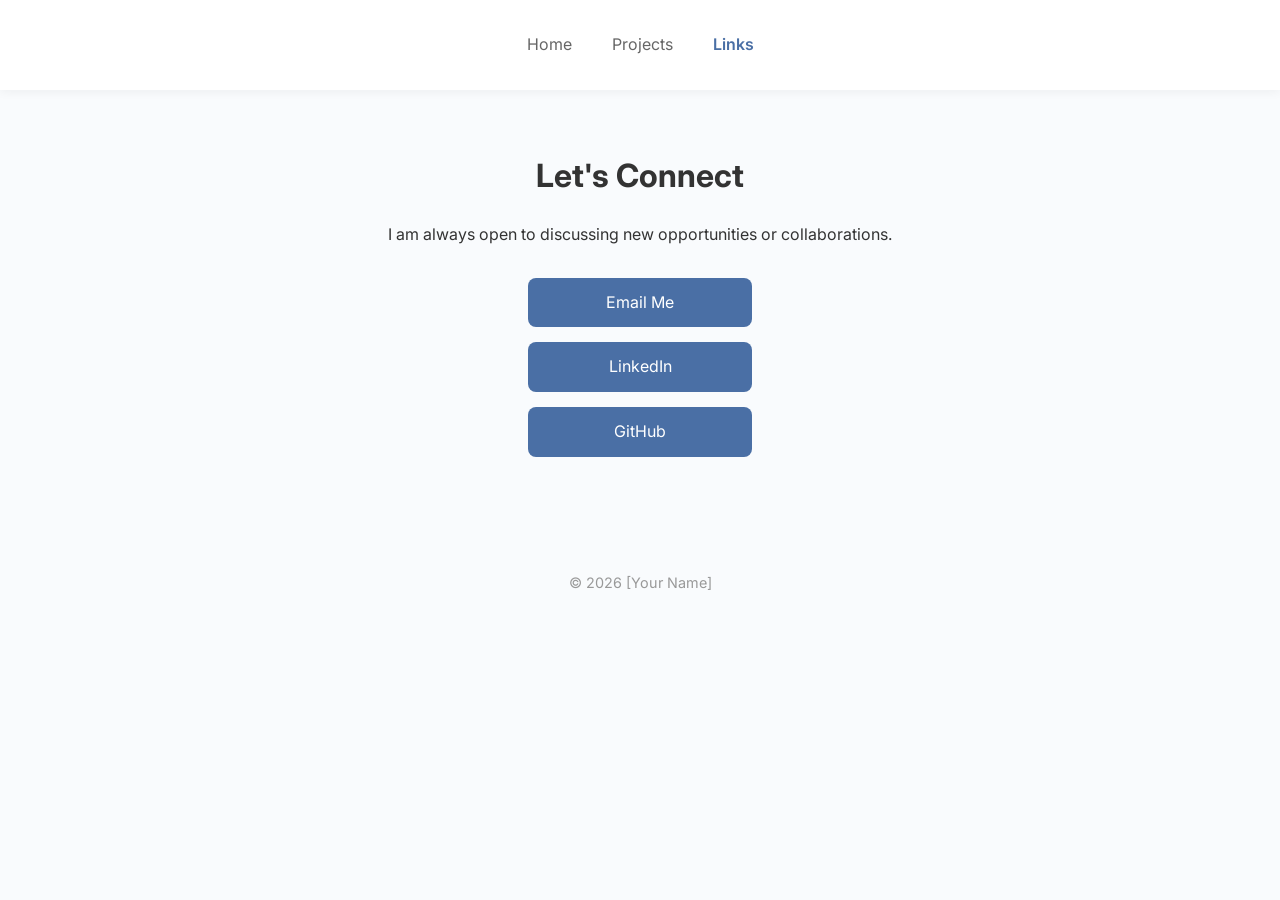
==== links.html @ 6156d324 "uploaded files" ====
<!DOCTYPE html>
<html lang="en">
<head>
    <meta charset="UTF-8">
    <meta name="viewport" content="width=device-width, initial-scale=1.0">
    <title>Contact | Your Name</title>
    <link rel="stylesheet" href="style.css">
    <link href="https://fonts.googleapis.com/css2?family=Inter:wght@300;400;600&display=swap" rel="stylesheet">
</head>
<body>
    <header>
        <nav>
            <ul>
                <li><a href="index.html">Home</a></li>
                <li><a href="projects.html">Projects</a></li>
                <li><a href="links.html" class="active">Links</a></li>
            </ul>
        </nav>
    </header>

    <main class="container centered">
        <h1>Let's Connect</h1>
        <p>I am always open to discussing new opportunities or collaborations.</p>
        
        <div class="links-container">
            <a href="mailto:your.email@example.com" class="link-btn">Email Me</a>
            <a href="https://linkedin.com/in/yourusername" class="link-btn">LinkedIn</a>
            <a href="https://github.com/yourusername" class="link-btn">GitHub</a>
        </div>
    </main>

    <footer>
        <p>&copy; 2026 [Your Name]</p>
    </footer>
</body>
</html>
---- style.css ----
:root {
    --primary-color: #4a6fa5;
    --text-color: #333;
    --bg-color: #f9fbfd;
    --card-bg: #ffffff;
    --accent-color: #166088;
}

body {
    font-family: 'Inter', sans-serif;
    background-color: var(--bg-color);
    color: var(--text-color);
    margin: 0;
    line-height: 1.6;
}

/* Navigation */
header {
    background: white;
    box-shadow: 0 2px 10px rgba(0,0,0,0.05);
    padding: 1rem 0;
}

nav ul {
    display: flex;
    justify-content: center;
    list-style: none;
    padding: 0;
}

nav ul li {
    margin: 0 20px;
}

nav a {
    text-decoration: none;
    color: #666;
    font-weight: 400;
    transition: color 0.3s;
}

nav a:hover, nav a.active {
    color: var(--primary-color);
    font-weight: 600;
}

/* Layout */
.container {
    max-width: 900px;
    margin: 60px auto;
    padding: 0 20px;
}

.centered {
    text-align: center;
}

/* Hero Section */
.hero {
    display: flex;
    align-items: center;
    gap: 40px;
}

.profile-pic img {
    width: 200px;
    height: 200px;
    border-radius: 50%;
    object-fit: cover;
    border: 5px solid white;
    box-shadow: 0 10px 20px rgba(0,0,0,0.1);
}

.tagline {
    color: var(--primary-color);
    font-weight: 600;
    font-size: 1.1rem;
}

/* Project Cards */
.project-grid {
    display: grid;
    grid-template-columns: repeat(auto-fit, minmax(280px, 1fr));
    gap: 25px;
    margin-top: 30px;
}

.project-card {
    background: var(--card-bg);
    padding: 25px;
    border-radius: 12px;
    box-shadow: 0 4px 15px rgba(0,0,0,0.05);
    transition: transform 0.3s;
}

.project-card:hover {
    transform: translateY(-5px);
}

.project-link {
    display: inline-block;
    margin-top: 15px;
    color: var(--primary-color);
    text-decoration: none;
    font-weight: 600;
}

/* Buttons */
.links-container {
    display: flex;
    flex-direction: column;
    align-items: center;
    gap: 15px;
    margin-top: 30px;
}

.link-btn {
    width: 200px;
    padding: 12px;
    background: var(--primary-color);
    color: white;
    text-decoration: none;
    border-radius: 8px;
    transition: background 0.3s;
}

.link-btn:hover {
    background: var(--accent-color);
}

footer {
    text-align: center;
    padding: 40px 0;
    font-size: 0.9rem;
    color: #999;
}
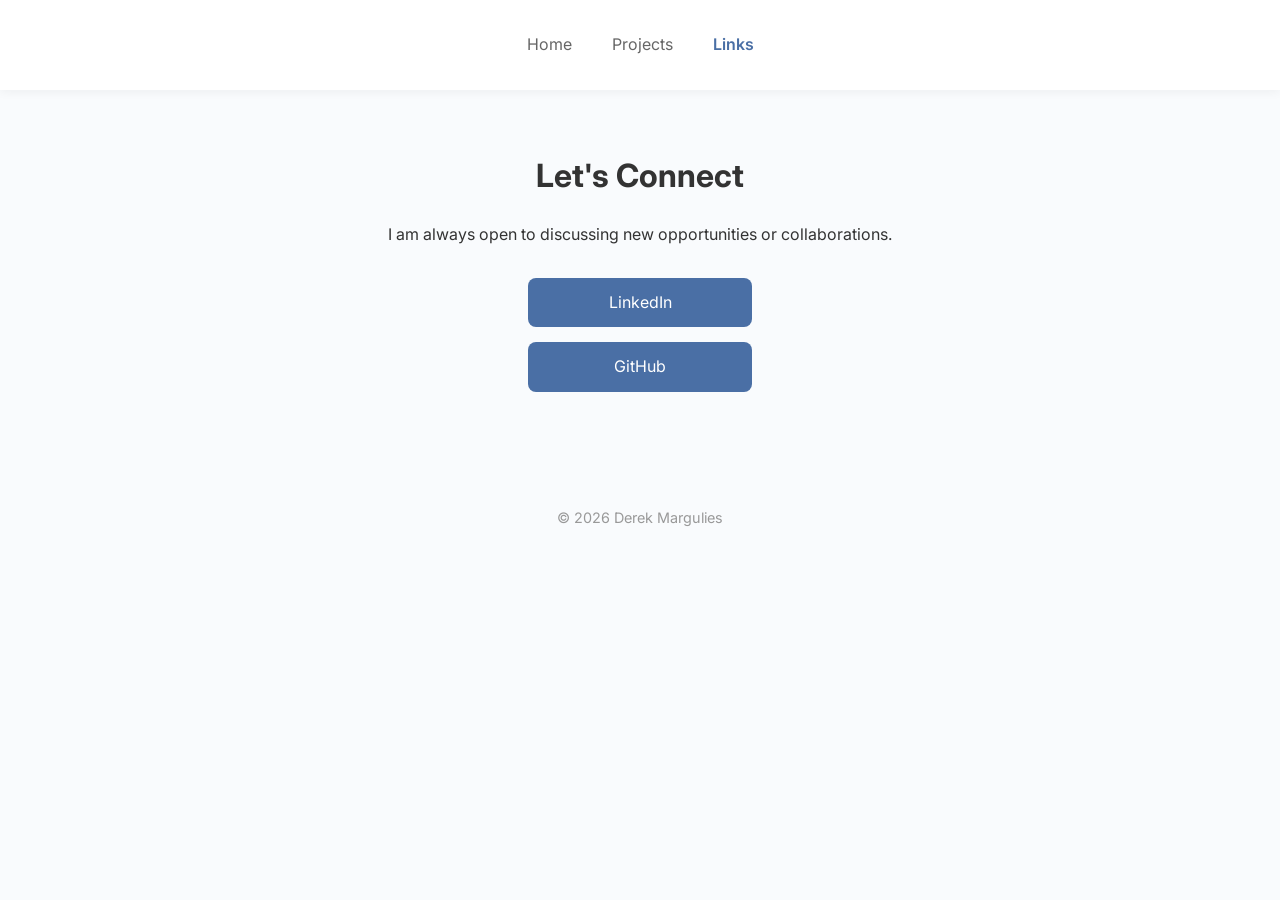
==== commit e74462b1: "added personal links and name" ====
--- a/links.html
+++ b/links.html
@@ -3,7 +3,7 @@
 <head>
     <meta charset="UTF-8">
     <meta name="viewport" content="width=device-width, initial-scale=1.0">
-    <title>Contact | Your Name</title>
+    <title>Contact | Derek Margulies</title>
     <link rel="stylesheet" href="style.css">
     <link href="https://fonts.googleapis.com/css2?family=Inter:wght@300;400;600&display=swap" rel="stylesheet">
 </head>
@@ -23,14 +23,14 @@
         <p>I am always open to discussing new opportunities or collaborations.</p>
         
         <div class="links-container">
-            <a href="mailto:your.email@example.com" class="link-btn">Email Me</a>
-            <a href="https://linkedin.com/in/yourusername" class="link-btn">LinkedIn</a>
-            <a href="https://github.com/yourusername" class="link-btn">GitHub</a>
+            <!-- <a href="mailto:your.email@example.com" class="link-btn">Email Me</a> -->
+            <a href="https://www.linkedin.com/in/derek-margulies/" class="link-btn">LinkedIn</a>
+            <a href="https://github.com/dlymarg" class="link-btn">GitHub</a>
         </div>
     </main>
 
     <footer>
-        <p>&copy; 2026 [Your Name]</p>
+        <p>&copy; 2026 Derek Margulies</p>
     </footer>
 </body>
 </html>
